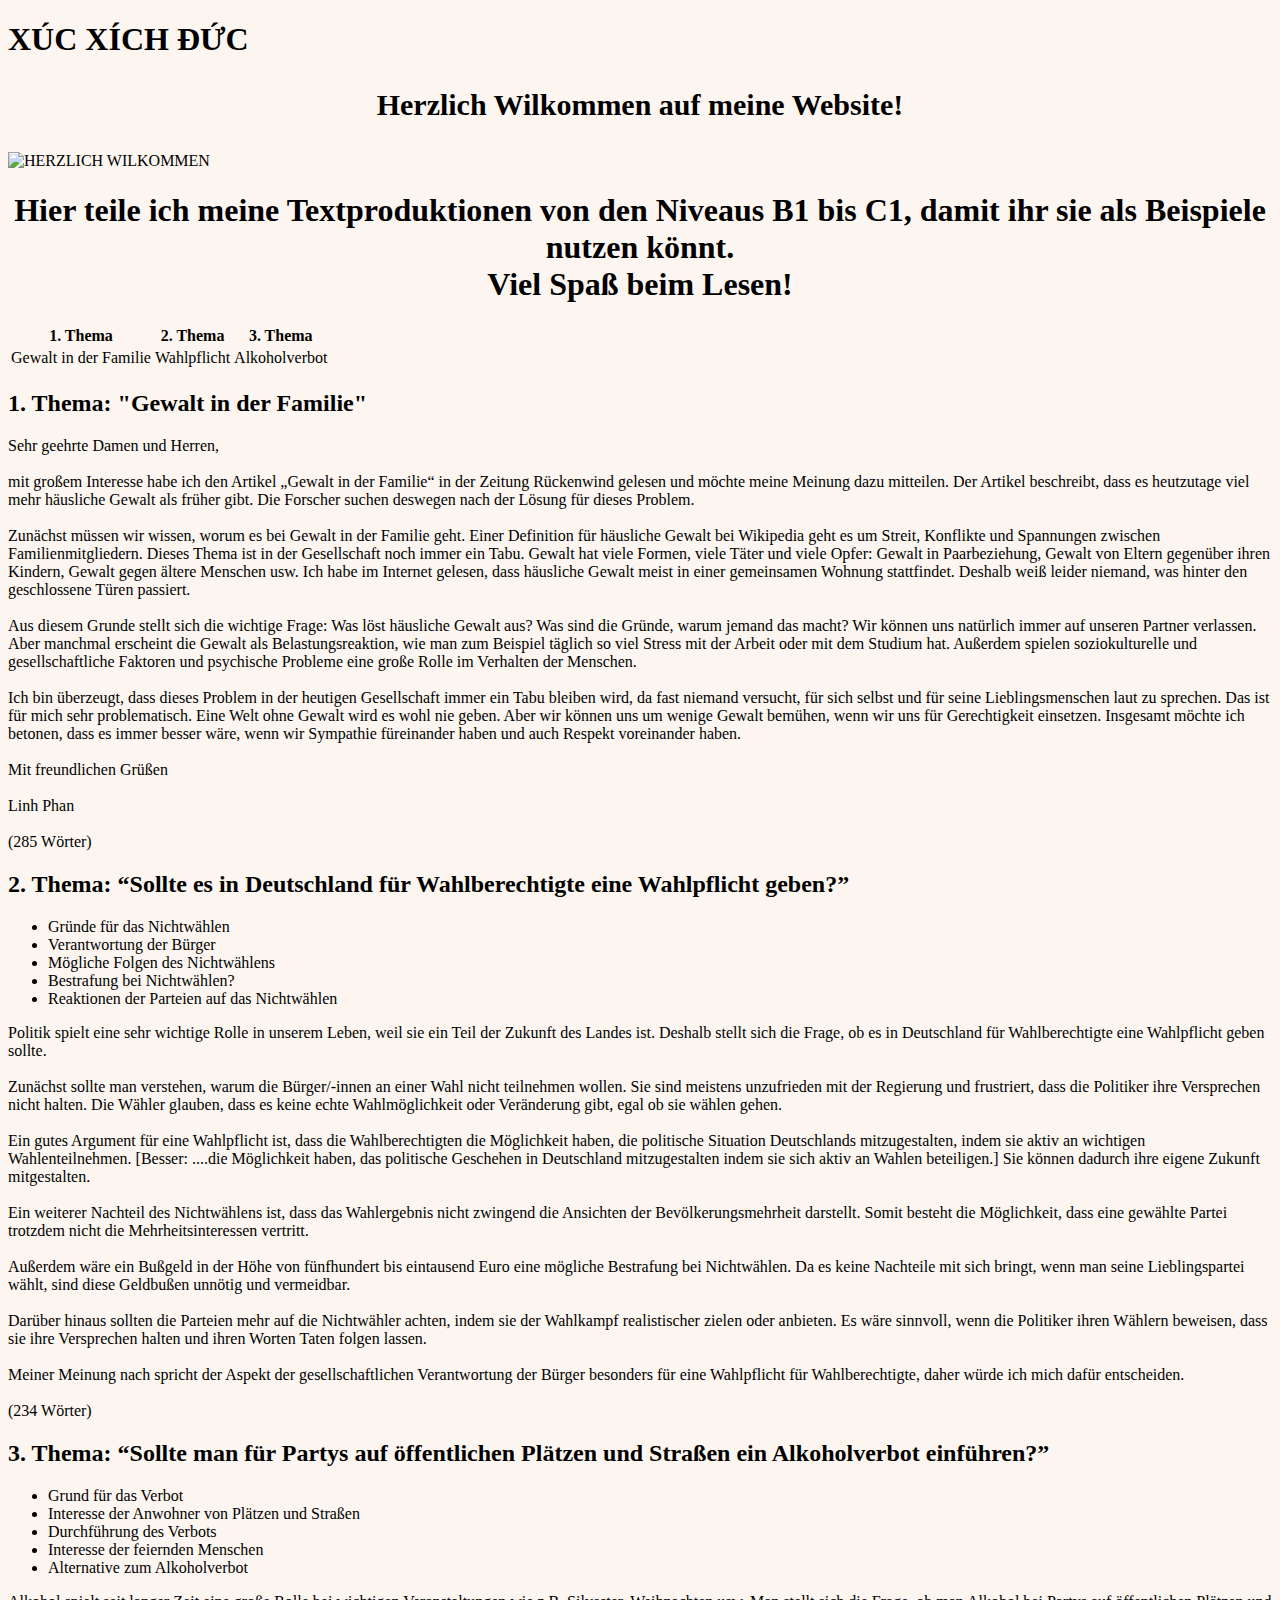
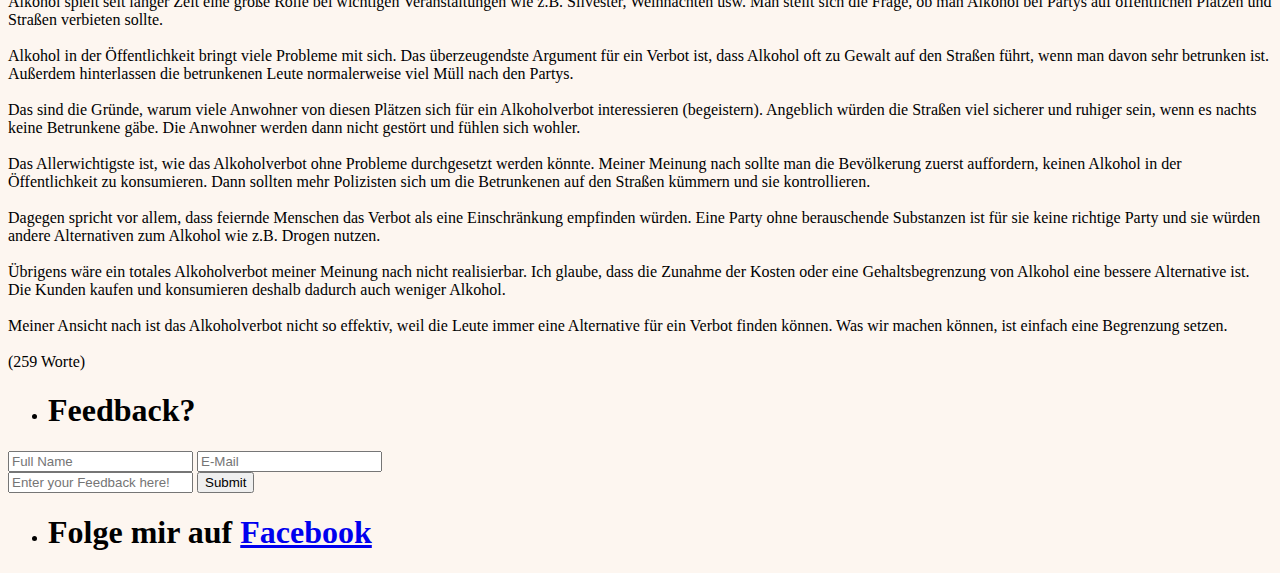
==== index.html @ 5cea5f06 "2nd commit" ====
<!DOCTYPE html>
<html lang="en">
<head>
    <title>XucXichDuc</title>
    <link rel="stylesheet" href="style.css">

    <style>
        body {
            background-color: #FDF6F0;
        }
    </style>
</head>
<body>
    <div id="xxd"><h1>XÚC XÍCH ĐỨC</h1></div>

    <h3 style="text-align: center; font-size: 30px;">Herzlich Wilkommen auf meine Website!</h3>

    <img src="herzlich wilkommen.png" alt="HERZLICH WILKOMMEN" width="1000" class="center">
    <br>
    <h1 style="text-align: center;">Hier teile ich meine Textproduktionen von den Niveaus B1 bis C1, damit ihr sie als Beispiele nutzen könnt. 
        <br>
        Viel Spaß beim Lesen!</h1>
    
        <table>
            <thead>
                <tr>
                    <th>1. Thema</th>
                    <th>2. Thema</th>
                    <th>3. Thema</th>
                </tr>
            </thead>
            <tbody>
                <tr>
                    <td>Gewalt in der Familie</td>
                    <td>Wahlpflicht</td>
                    <td>Alkoholverbot</td>
                </tr>

            </tbody>
        </table>

        <div id="thema">
            <h2>1. Thema: "Gewalt in der Familie"</h2>
            <p>Sehr geehrte Damen und Herren,<br><br> 

                mit großem Interesse habe ich den Artikel „Gewalt in der Familie“ in der Zeitung Rückenwind gelesen und möchte meine Meinung dazu mitteilen.
                Der Artikel beschreibt, dass es heutzutage viel mehr häusliche Gewalt als früher gibt. Die Forscher suchen deswegen nach der Lösung für dieses Problem. <br><br> 
                
                Zunächst müssen wir wissen, worum es bei Gewalt in der Familie geht. Einer Definition für häusliche Gewalt bei Wikipedia geht es um Streit, Konflikte und Spannungen zwischen Familienmitgliedern. Dieses Thema ist in der Gesellschaft noch immer ein Tabu. Gewalt hat viele Formen, viele Täter und viele Opfer: Gewalt in Paarbeziehung, Gewalt von Eltern gegenüber ihren Kindern, Gewalt gegen ältere Menschen usw. Ich habe im Internet gelesen, dass häusliche Gewalt meist in einer gemeinsamen Wohnung stattfindet. Deshalb weiß leider niemand, was hinter den geschlossene Türen passiert. <br><br> 
                
                Aus diesem Grunde stellt sich die wichtige Frage: Was löst häusliche Gewalt aus? Was sind die Gründe, warum jemand das macht? Wir können uns natürlich immer auf unseren Partner verlassen. Aber manchmal erscheint die Gewalt als Belastungsreaktion, wie man zum Beispiel täglich so viel Stress mit der Arbeit oder mit dem Studium hat. Außerdem spielen soziokulturelle und gesellschaftliche Faktoren und psychische Probleme eine große Rolle im Verhalten der Menschen. <br><br> 
                
                Ich bin überzeugt, dass dieses Problem in der heutigen Gesellschaft immer ein Tabu bleiben wird, da fast niemand versucht, für sich selbst und für seine Lieblingsmenschen laut zu sprechen. Das ist für mich sehr problematisch. Eine Welt ohne Gewalt wird es wohl nie geben. Aber wir können uns um wenige Gewalt bemühen, wenn wir uns für Gerechtigkeit einsetzen. Insgesamt möchte ich betonen, dass es immer besser wäre, wenn wir Sympathie füreinander haben und auch Respekt voreinander haben. <br><br> 
                
                Mit freundlichen Grüßen <br><br> 
                Linh Phan
                <br><br> 
                (285 Wörter)
            </p>
        </div>

        <div id="thema">
            <h2>2. Thema: “Sollte es in Deutschland für Wahlberechtigte eine Wahlpflicht geben?”</h2>
            <ul>
                <li>Gründe für das Nichtwählen</li>
                <li>Verantwortung der Bürger</li>
                <li>Mögliche Folgen des Nichtwählens</li>
                <li>Bestrafung bei Nichtwählen?</li>
                <li>Reaktionen der Parteien auf das Nichtwählen</li>
            </ul>
            <p>Politik spielt eine sehr wichtige Rolle in unserem Leben, weil sie ein Teil der Zukunft des Landes ist. Deshalb stellt sich die Frage, ob es in Deutschland für Wahlberechtigte eine Wahlpflicht geben sollte. <br><br>

                Zunächst sollte man verstehen, warum die Bürger/-innen an einer Wahl nicht teilnehmen wollen. Sie sind meistens unzufrieden mit der Regierung und frustriert, dass die Politiker ihre Versprechen nicht halten. Die Wähler glauben, dass es keine echte Wahlmöglichkeit oder Veränderung gibt, egal ob sie wählen gehen.<br><br>
                
                Ein gutes Argument für eine Wahlpflicht ist, dass die Wahlberechtigten die Möglichkeit haben, die politische Situation Deutschlands mitzugestalten, indem sie aktiv an wichtigen Wahlenteilnehmen. [Besser: ....die Möglichkeit haben, das politische Geschehen in Deutschland mitzugestalten indem sie sich aktiv an Wahlen beteiligen.] Sie können dadurch ihre eigene Zukunft mitgestalten.<br><br>
                
                Ein weiterer Nachteil des Nichtwählens ist, dass das Wahlergebnis nicht zwingend die Ansichten der Bevölkerungsmehrheit darstellt. Somit besteht die Möglichkeit, dass eine gewählte Partei trotzdem nicht die Mehrheitsinteressen vertritt.<br><br>
                
                Außerdem wäre ein Bußgeld in der Höhe von fünfhundert bis eintausend Euro eine mögliche Bestrafung bei Nichtwählen. Da es keine Nachteile mit sich bringt, wenn man seine Lieblingspartei wählt, sind diese Geldbußen unnötig und vermeidbar.<br><br>
                
                Darüber hinaus sollten die Parteien mehr auf die Nichtwähler achten, indem sie der Wahlkampf realistischer zielen oder anbieten. Es wäre sinnvoll, wenn die Politiker ihren Wählern beweisen, dass sie ihre Versprechen halten und ihren Worten Taten folgen lassen.<br><br>
                
                Meiner Meinung nach spricht der Aspekt der gesellschaftlichen Verantwortung der Bürger besonders für eine Wahlpflicht für Wahlberechtigte, daher würde ich mich dafür entscheiden.<br><br>
                
                (234 Wörter)
                
            </p>
        </div>

        <div id="thema">
            <h2>3. Thema: “Sollte man für Partys auf öffentlichen Plätzen und Straßen ein Alkoholverbot einführen?”</h2>
            <ul>
                <li>Grund für das Verbot</li>
                <li>Interesse der Anwohner von Plätzen und Straßen</li>
                <li>Durchführung des Verbots</li>
                <li>Interesse der feiernden Menschen</li>
                <li>Alternative zum Alkoholverbot</li>
            </ul>
            <p>Alkohol spielt seit langer Zeit eine große Rolle bei wichtigen Veranstaltungen wie z.B. Silvester, Weihnachten usw. Man stellt sich die Frage, ob man Alkohol bei Partys auf öffentlichen Plätzen und Straßen verbieten sollte.<br><br>

                Alkohol in der Öffentlichkeit bringt viele Probleme mit sich. Das überzeugendste Argument für ein Verbot ist, dass Alkohol oft zu Gewalt auf den Straßen führt, wenn man davon sehr betrunken ist. Außerdem hinterlassen die betrunkenen Leute normalerweise viel Müll nach den Partys.<br><br>
                
                Das sind die Gründe, warum viele Anwohner von diesen Plätzen sich für ein Alkoholverbot interessieren (begeistern). Angeblich würden die Straßen viel sicherer und ruhiger sein, wenn es nachts keine Betrunkene gäbe. Die Anwohner werden dann nicht gestört und fühlen sich wohler.<br><br>
                
                Das Allerwichtigste ist, wie das Alkoholverbot ohne Probleme durchgesetzt werden könnte. Meiner Meinung nach sollte man die Bevölkerung zuerst auffordern, keinen Alkohol in der Öffentlichkeit zu konsumieren. Dann sollten mehr Polizisten sich um die Betrunkenen auf den Straßen kümmern und sie kontrollieren.<br><br>
                
                Dagegen spricht vor allem, dass feiernde Menschen das Verbot als eine Einschränkung empfinden würden. Eine Party ohne berauschende Substanzen ist für sie keine richtige Party und sie würden andere Alternativen zum Alkohol wie z.B. Drogen nutzen.<br><br>
                
                Übrigens wäre ein totales Alkoholverbot meiner Meinung nach nicht realisierbar. Ich glaube, dass die Zunahme der Kosten oder eine Gehaltsbegrenzung von Alkohol eine bessere Alternative ist. Die Kunden kaufen und konsumieren deshalb dadurch auch weniger Alkohol.<br><br>
                
                Meiner Ansicht nach ist das Alkoholverbot nicht so effektiv, weil die Leute immer eine Alternative für ein Verbot finden können. Was wir machen können, ist einfach eine Begrenzung setzen. <br><br>
                
                (259 Worte)
                
            </p>
        </div>

    <ul><li><h1>Feedback?</h1></li></ul>
        
    <form>
        <input type="text" placeholder="Full Name" name="name">
        <input type="email" placeholder="E-Mail" name="email">
        <br>
        <input type="Feedback" placeholder="Enter your Feedback here!" name="feebback">
        <button>Submit</button>
    </form>
    
    <ul><li><h1>Folge mir auf <a href="https://facebook.com/junnie.vn">Facebook</a></h1></li></ul>
</body>
</html>
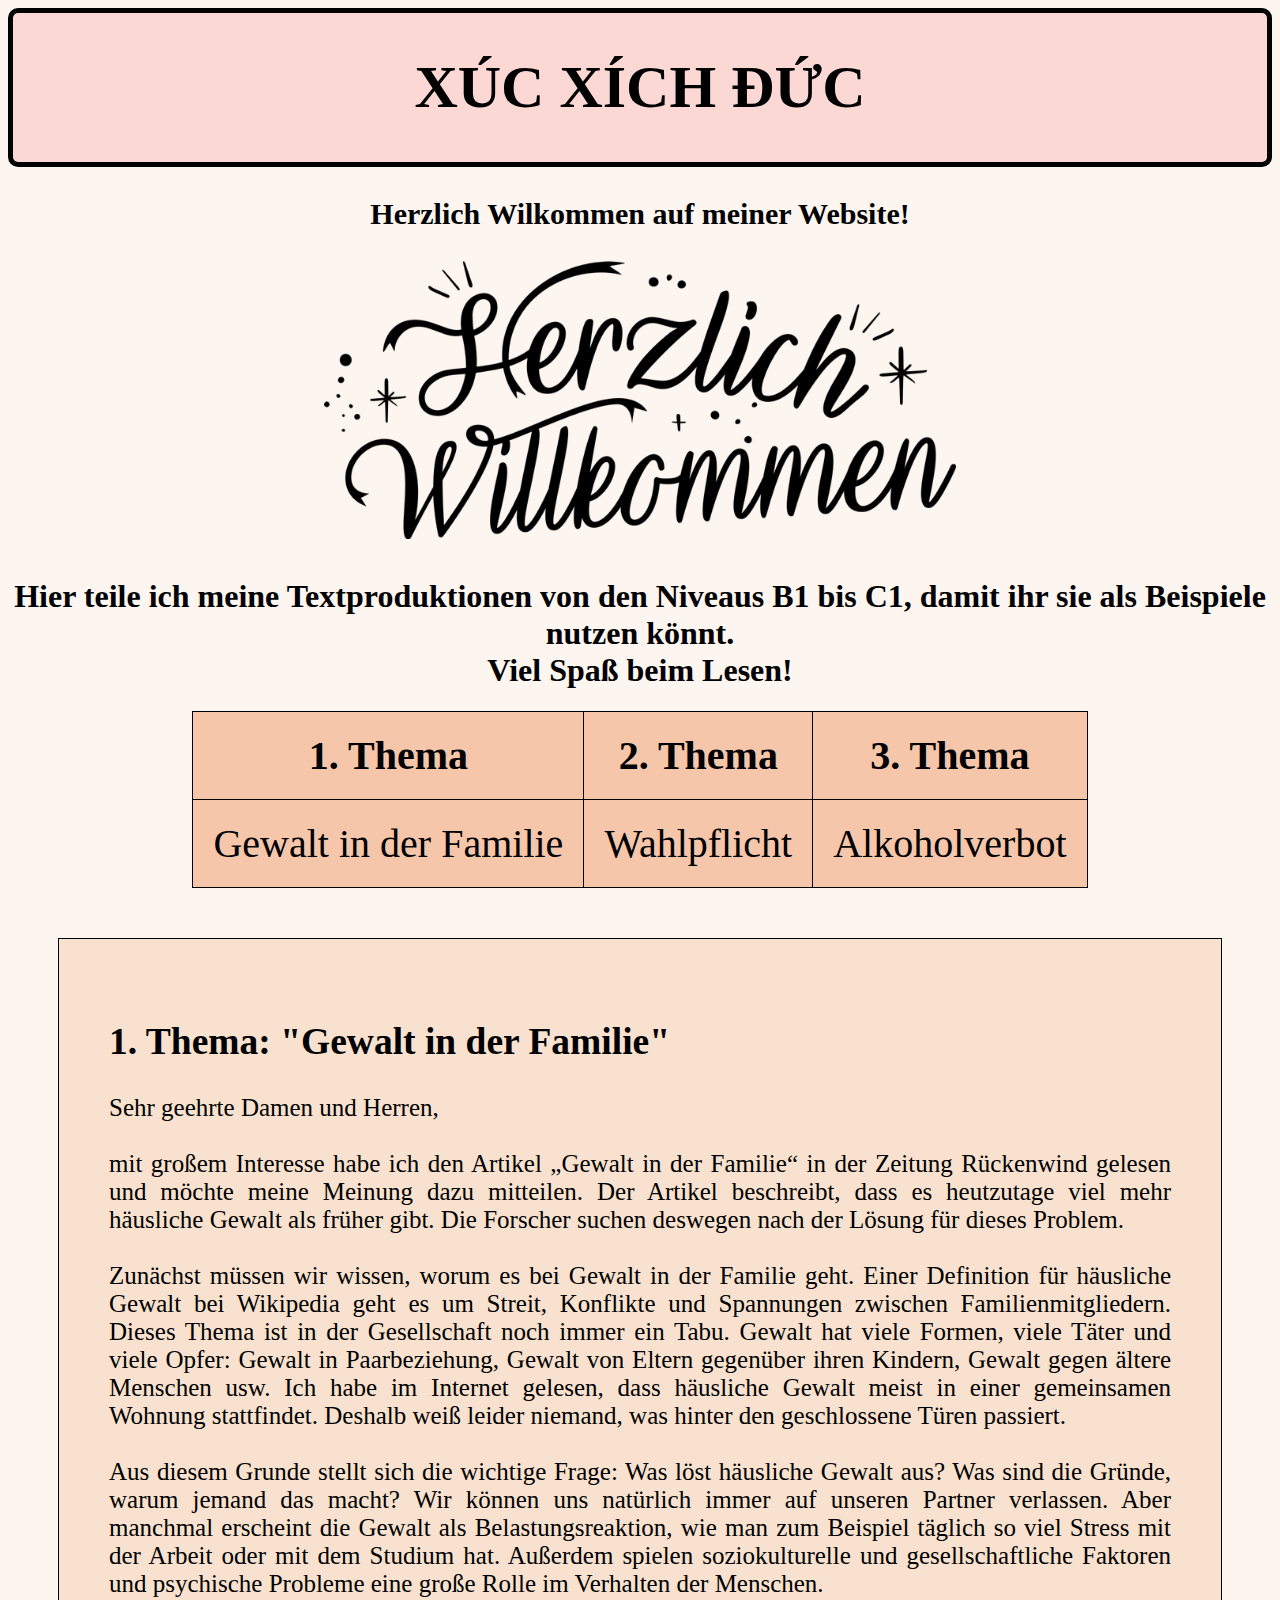
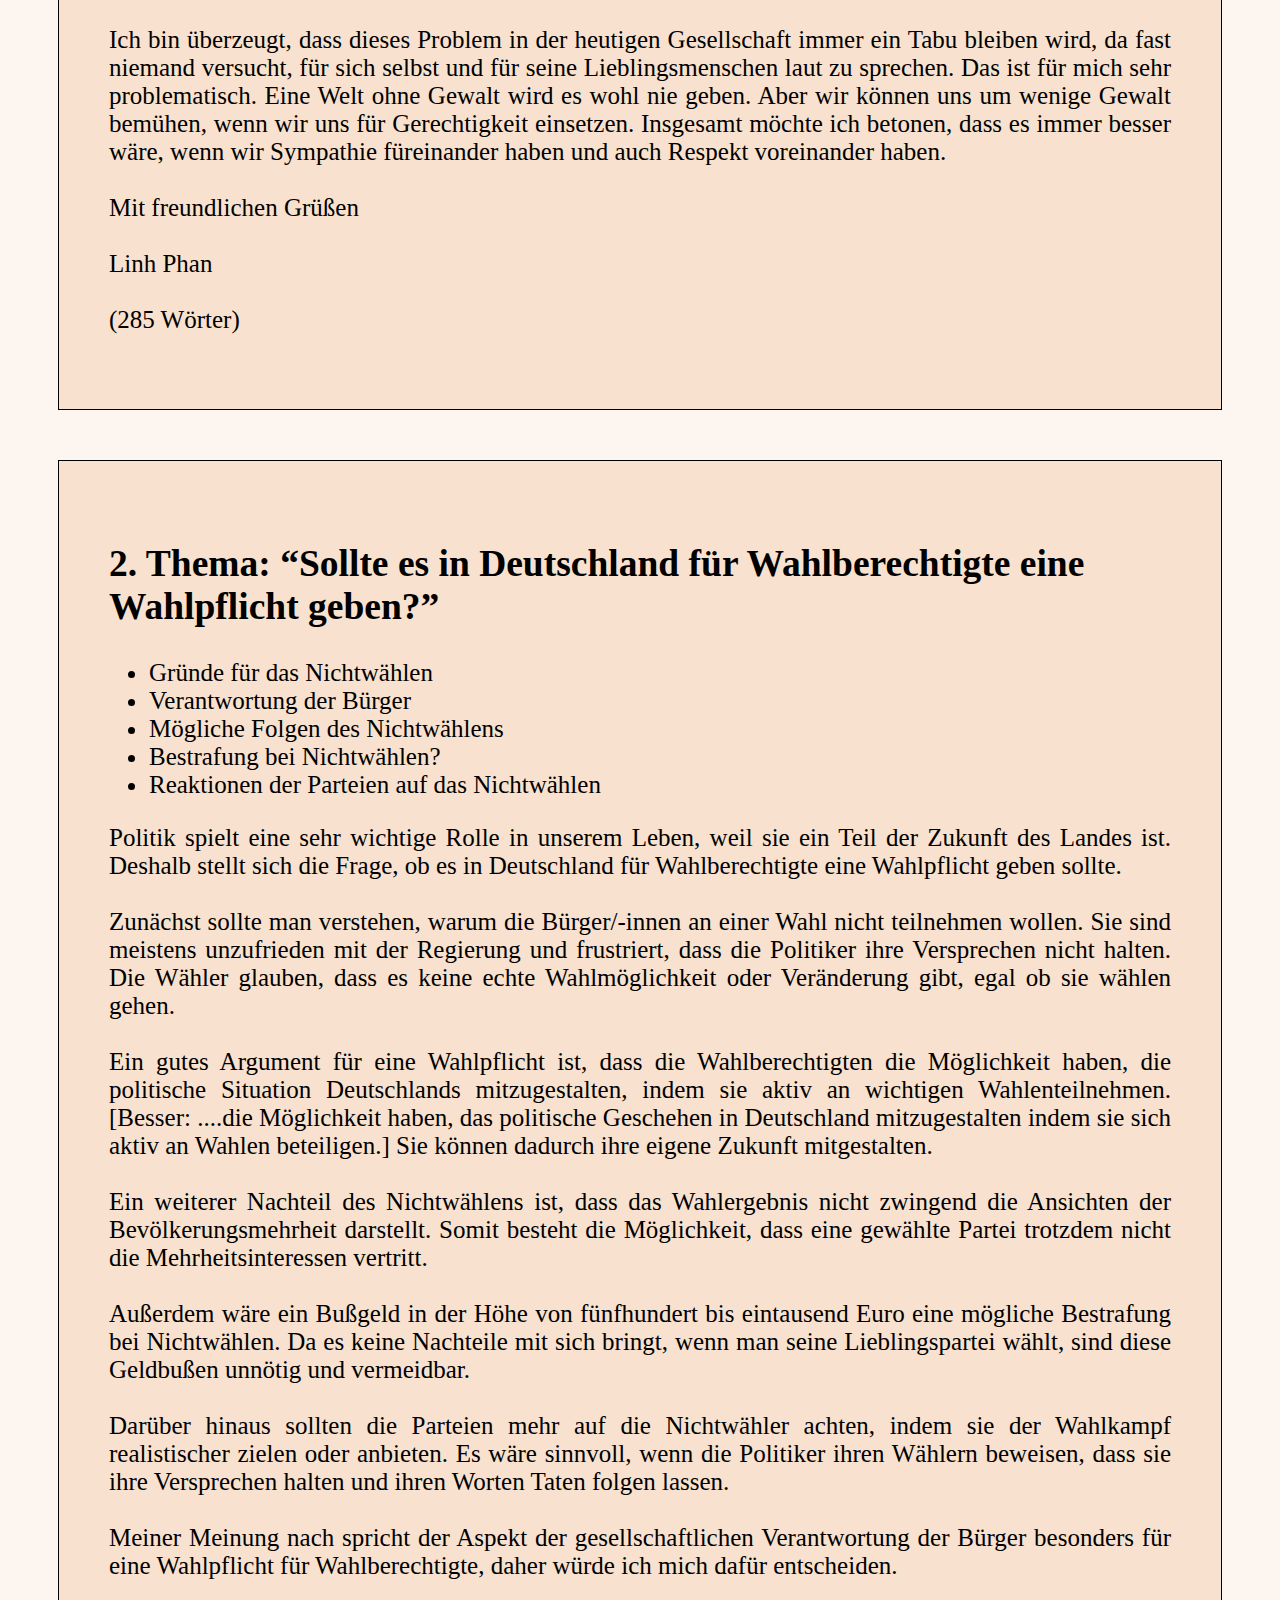
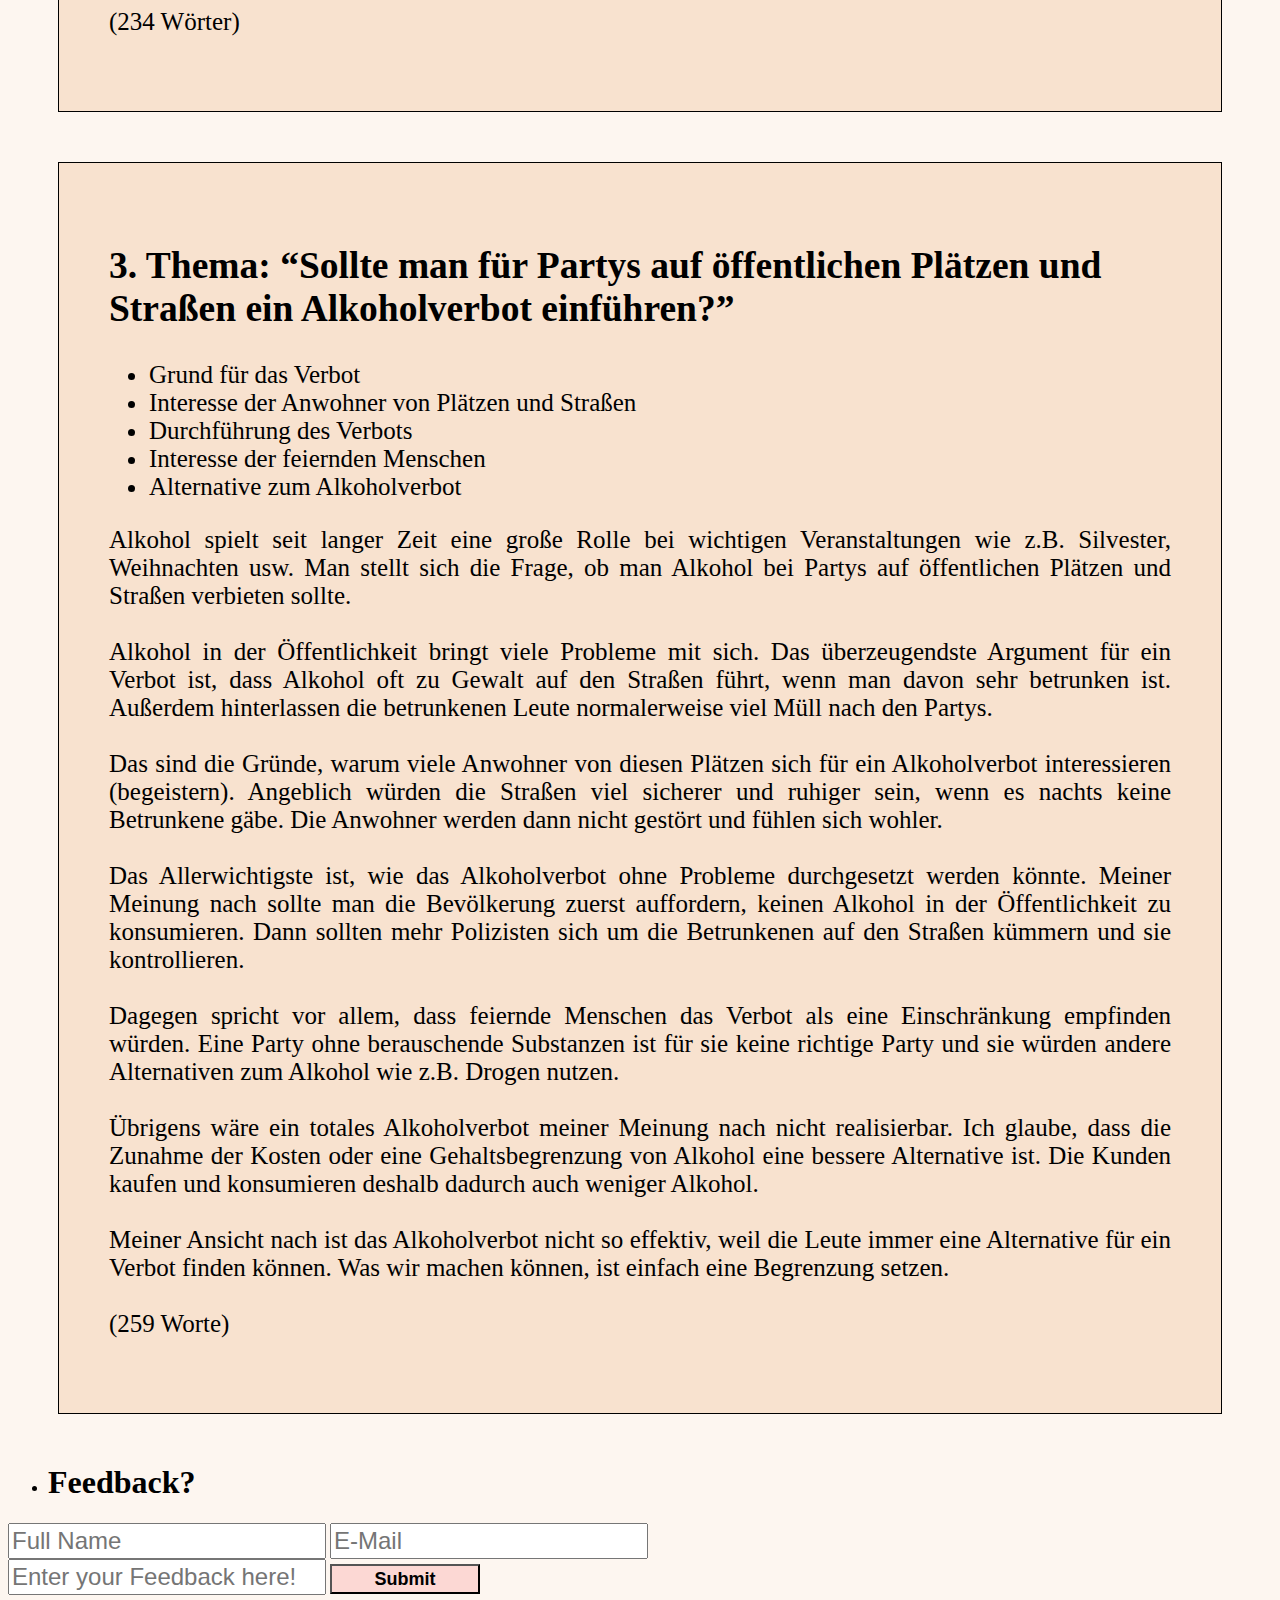
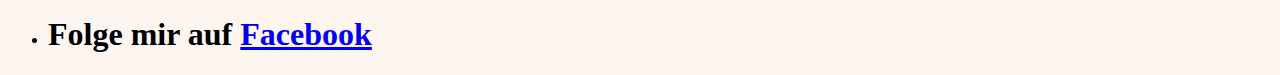
==== commit 3e21f051: "Update index.html" ====
--- a/index.html
+++ b/index.html
@@ -13,7 +13,7 @@
 <body>
     <div id="xxd"><h1>XÚC XÍCH ĐỨC</h1></div>
 
-    <h3 style="text-align: center; font-size: 30px;">Herzlich Wilkommen auf meine Website!</h3>
+    <h3 style="text-align: center; font-size: 30px;">Herzlich Wilkommen auf meiner Website!</h3>
 
     <img src="herzlich wilkommen.png" alt="HERZLICH WILKOMMEN" width="1000" class="center">
     <br>
@@ -127,4 +127,4 @@
     
     <ul><li><h1>Folge mir auf <a href="https://facebook.com/junnie.vn">Facebook</a></h1></li></ul>
 </body>
-</html>+</html>
--- a/style.css
+++ b/style.css
@@ -0,0 +1,72 @@
+div[id="xxd"] {
+    border: 5px solid black;
+    border-radius: 10px;
+    background-color: #FCD8D4;
+    text-align: center;
+    text-shadow: salmon;
+    font-size: 30px;
+    font-family: 'Times New Roman', Times, serif;
+
+}
+
+div[id="thema"] {
+    border: 1px solid black;
+    background-color: #F8E2CF;
+    font-size: 25px;
+    font-family: 'Times New Roman', Times, serif;
+    margin: 50px;
+    width: fit-content;
+    padding: 50px;       
+}
+
+table, td, th {
+    border: 1px solid black;
+    border-style: groove;
+    border-collapse: collapse;
+    padding: 20px;
+    font-size: 40px;
+    margin-left: auto;
+    margin-right: auto;
+    background-color: #F5C6AA;
+}
+
+p {
+    text-align: justify;
+}
+
+.center {
+    display: block;
+    margin-left: auto;
+    margin-right: auto;
+    width: 50%;
+}
+
+button {
+    width: 150px;
+    height: 30px;
+    font-size: 18px;
+    background-color: #FCD8D4;
+    font-weight: bolder;
+}
+
+button:hover {
+    background-color: #F5C6AA;
+}
+
+input {
+    height:30px;
+    font-size:18pt;
+}
+
+@media (min-width: 600px) {
+    body {
+        background-color: rgb(255, 253, 253);
+    }
+}
+
+@media (max-width: 599px) {
+    body {
+        background-color: rgb(196, 196, 253);
+    }
+}
+
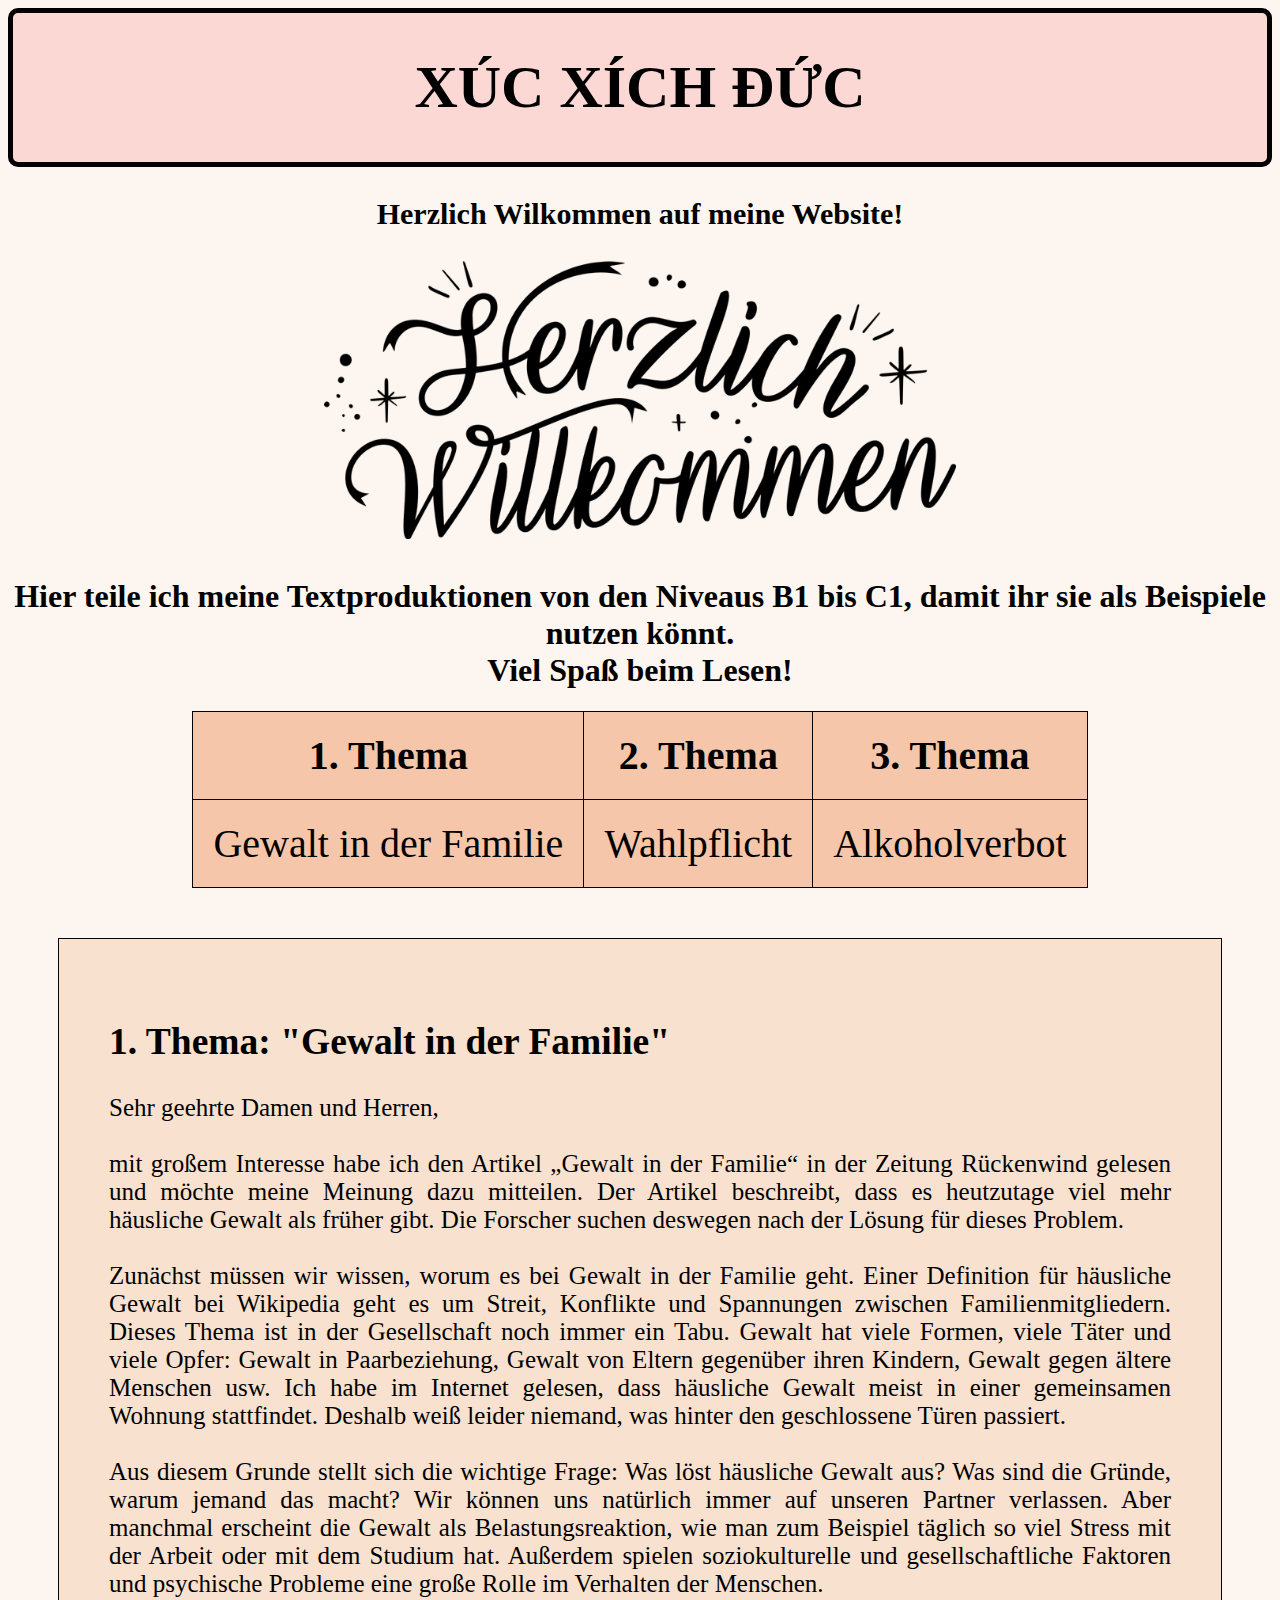
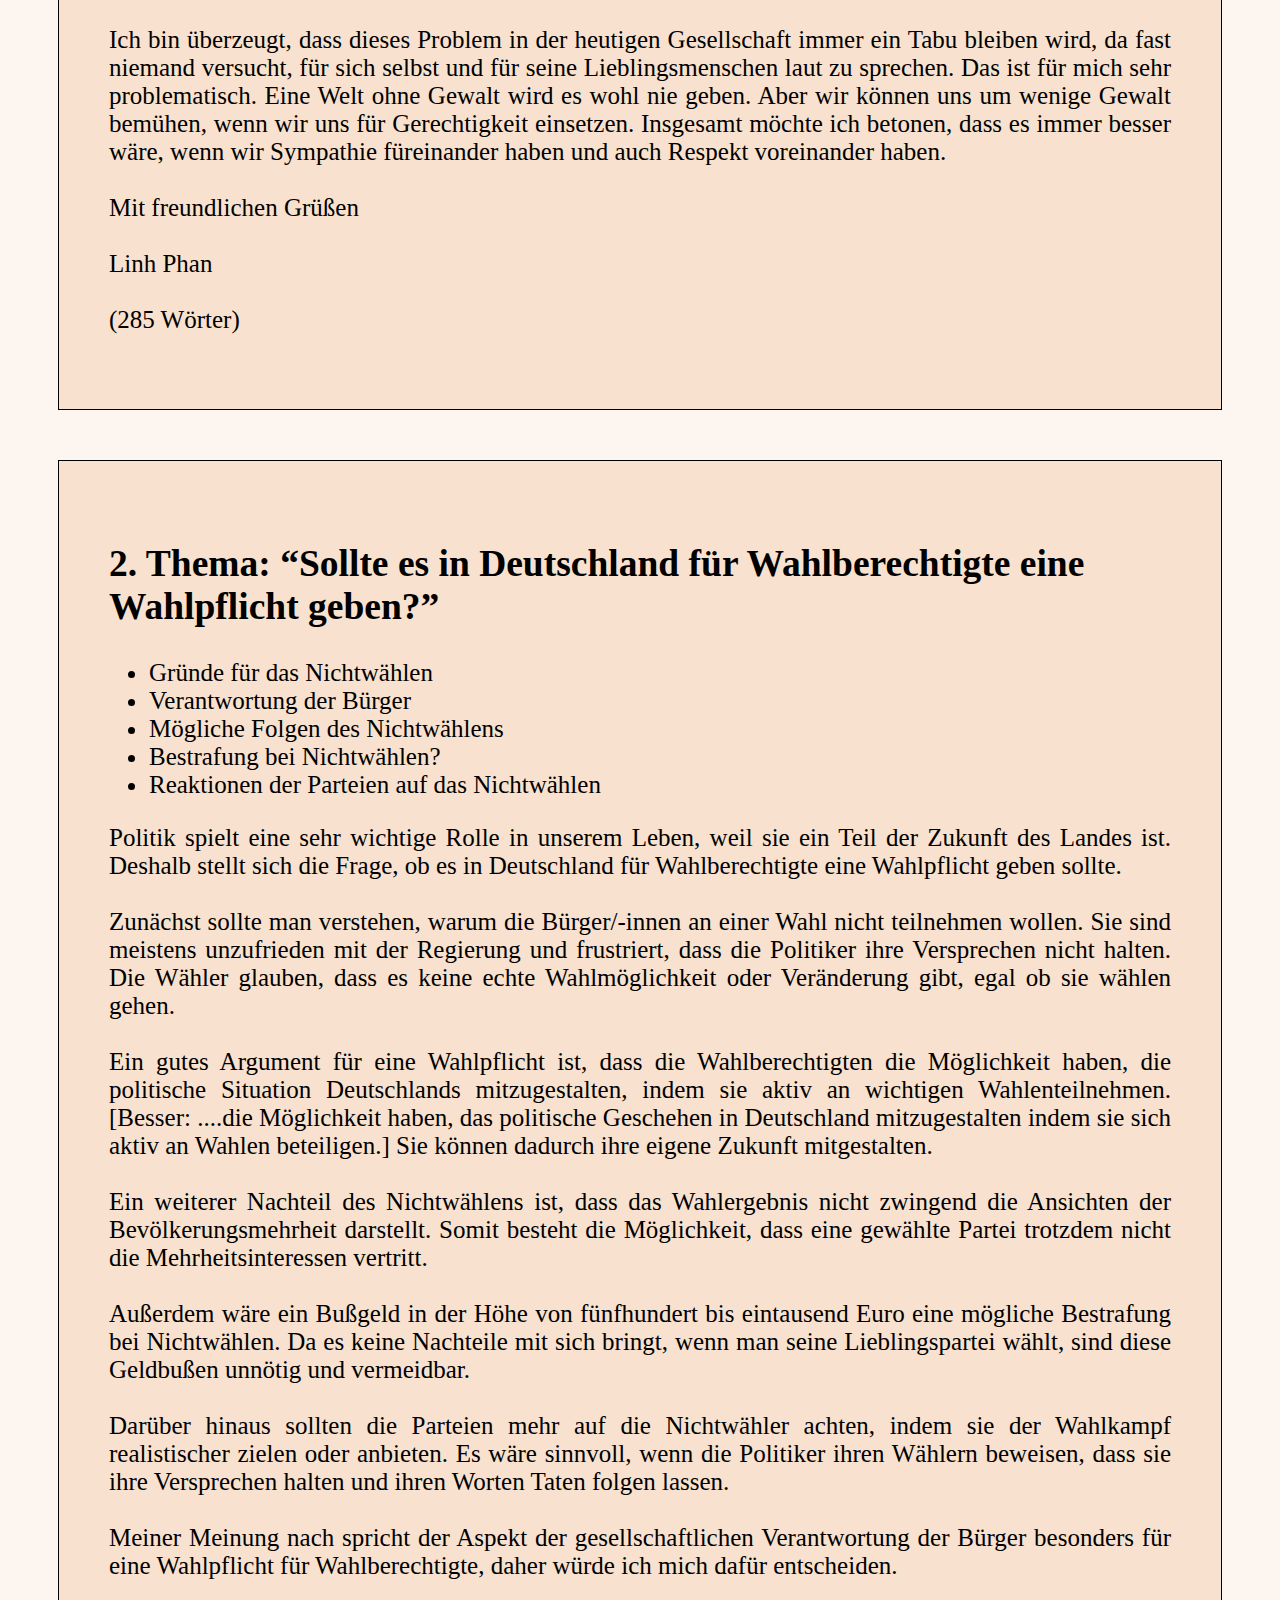
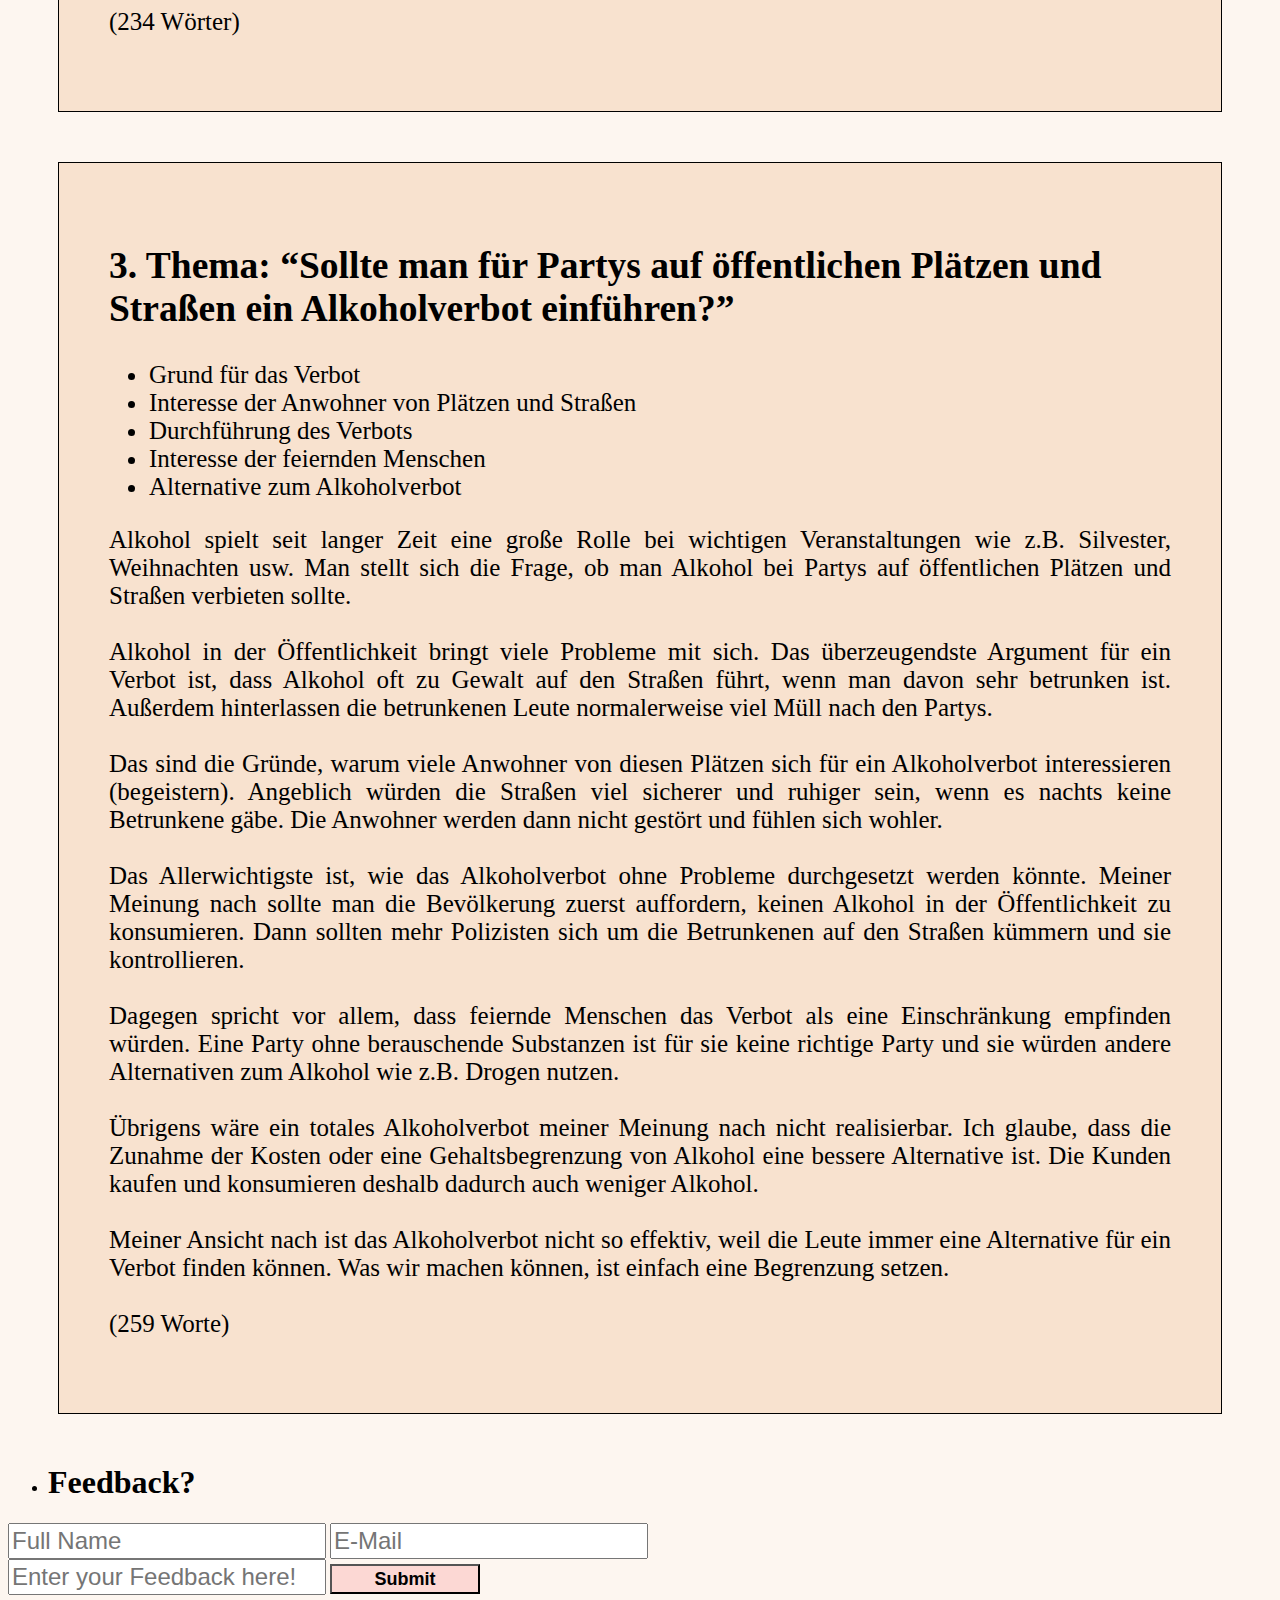
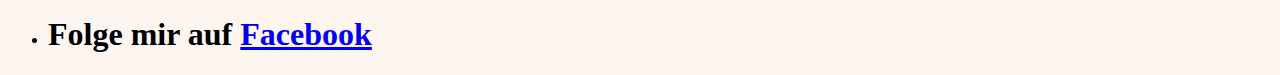
==== commit 1b88fadf: "Add files via upload" ====
--- a/index.html
+++ b/index.html
@@ -1,130 +1,130 @@
-<!DOCTYPE html>
-<html lang="en">
-<head>
-    <title>XucXichDuc</title>
-    <link rel="stylesheet" href="style.css">
-
-    <style>
-        body {
-            background-color: #FDF6F0;
-        }
-    </style>
-</head>
-<body>
-    <div id="xxd"><h1>XÚC XÍCH ĐỨC</h1></div>
-
-    <h3 style="text-align: center; font-size: 30px;">Herzlich Wilkommen auf meiner Website!</h3>
-
-    <img src="herzlich wilkommen.png" alt="HERZLICH WILKOMMEN" width="1000" class="center">
-    <br>
-    <h1 style="text-align: center;">Hier teile ich meine Textproduktionen von den Niveaus B1 bis C1, damit ihr sie als Beispiele nutzen könnt. 
-        <br>
-        Viel Spaß beim Lesen!</h1>
-    
-        <table>
-            <thead>
-                <tr>
-                    <th>1. Thema</th>
-                    <th>2. Thema</th>
-                    <th>3. Thema</th>
-                </tr>
-            </thead>
-            <tbody>
-                <tr>
-                    <td>Gewalt in der Familie</td>
-                    <td>Wahlpflicht</td>
-                    <td>Alkoholverbot</td>
-                </tr>
-
-            </tbody>
-        </table>
-
-        <div id="thema">
-            <h2>1. Thema: "Gewalt in der Familie"</h2>
-            <p>Sehr geehrte Damen und Herren,<br><br> 
-
-                mit großem Interesse habe ich den Artikel „Gewalt in der Familie“ in der Zeitung Rückenwind gelesen und möchte meine Meinung dazu mitteilen.
-                Der Artikel beschreibt, dass es heutzutage viel mehr häusliche Gewalt als früher gibt. Die Forscher suchen deswegen nach der Lösung für dieses Problem. <br><br> 
-                
-                Zunächst müssen wir wissen, worum es bei Gewalt in der Familie geht. Einer Definition für häusliche Gewalt bei Wikipedia geht es um Streit, Konflikte und Spannungen zwischen Familienmitgliedern. Dieses Thema ist in der Gesellschaft noch immer ein Tabu. Gewalt hat viele Formen, viele Täter und viele Opfer: Gewalt in Paarbeziehung, Gewalt von Eltern gegenüber ihren Kindern, Gewalt gegen ältere Menschen usw. Ich habe im Internet gelesen, dass häusliche Gewalt meist in einer gemeinsamen Wohnung stattfindet. Deshalb weiß leider niemand, was hinter den geschlossene Türen passiert. <br><br> 
-                
-                Aus diesem Grunde stellt sich die wichtige Frage: Was löst häusliche Gewalt aus? Was sind die Gründe, warum jemand das macht? Wir können uns natürlich immer auf unseren Partner verlassen. Aber manchmal erscheint die Gewalt als Belastungsreaktion, wie man zum Beispiel täglich so viel Stress mit der Arbeit oder mit dem Studium hat. Außerdem spielen soziokulturelle und gesellschaftliche Faktoren und psychische Probleme eine große Rolle im Verhalten der Menschen. <br><br> 
-                
-                Ich bin überzeugt, dass dieses Problem in der heutigen Gesellschaft immer ein Tabu bleiben wird, da fast niemand versucht, für sich selbst und für seine Lieblingsmenschen laut zu sprechen. Das ist für mich sehr problematisch. Eine Welt ohne Gewalt wird es wohl nie geben. Aber wir können uns um wenige Gewalt bemühen, wenn wir uns für Gerechtigkeit einsetzen. Insgesamt möchte ich betonen, dass es immer besser wäre, wenn wir Sympathie füreinander haben und auch Respekt voreinander haben. <br><br> 
-                
-                Mit freundlichen Grüßen <br><br> 
-                Linh Phan
-                <br><br> 
-                (285 Wörter)
-            </p>
-        </div>
-
-        <div id="thema">
-            <h2>2. Thema: “Sollte es in Deutschland für Wahlberechtigte eine Wahlpflicht geben?”</h2>
-            <ul>
-                <li>Gründe für das Nichtwählen</li>
-                <li>Verantwortung der Bürger</li>
-                <li>Mögliche Folgen des Nichtwählens</li>
-                <li>Bestrafung bei Nichtwählen?</li>
-                <li>Reaktionen der Parteien auf das Nichtwählen</li>
-            </ul>
-            <p>Politik spielt eine sehr wichtige Rolle in unserem Leben, weil sie ein Teil der Zukunft des Landes ist. Deshalb stellt sich die Frage, ob es in Deutschland für Wahlberechtigte eine Wahlpflicht geben sollte. <br><br>
-
-                Zunächst sollte man verstehen, warum die Bürger/-innen an einer Wahl nicht teilnehmen wollen. Sie sind meistens unzufrieden mit der Regierung und frustriert, dass die Politiker ihre Versprechen nicht halten. Die Wähler glauben, dass es keine echte Wahlmöglichkeit oder Veränderung gibt, egal ob sie wählen gehen.<br><br>
-                
-                Ein gutes Argument für eine Wahlpflicht ist, dass die Wahlberechtigten die Möglichkeit haben, die politische Situation Deutschlands mitzugestalten, indem sie aktiv an wichtigen Wahlenteilnehmen. [Besser: ....die Möglichkeit haben, das politische Geschehen in Deutschland mitzugestalten indem sie sich aktiv an Wahlen beteiligen.] Sie können dadurch ihre eigene Zukunft mitgestalten.<br><br>
-                
-                Ein weiterer Nachteil des Nichtwählens ist, dass das Wahlergebnis nicht zwingend die Ansichten der Bevölkerungsmehrheit darstellt. Somit besteht die Möglichkeit, dass eine gewählte Partei trotzdem nicht die Mehrheitsinteressen vertritt.<br><br>
-                
-                Außerdem wäre ein Bußgeld in der Höhe von fünfhundert bis eintausend Euro eine mögliche Bestrafung bei Nichtwählen. Da es keine Nachteile mit sich bringt, wenn man seine Lieblingspartei wählt, sind diese Geldbußen unnötig und vermeidbar.<br><br>
-                
-                Darüber hinaus sollten die Parteien mehr auf die Nichtwähler achten, indem sie der Wahlkampf realistischer zielen oder anbieten. Es wäre sinnvoll, wenn die Politiker ihren Wählern beweisen, dass sie ihre Versprechen halten und ihren Worten Taten folgen lassen.<br><br>
-                
-                Meiner Meinung nach spricht der Aspekt der gesellschaftlichen Verantwortung der Bürger besonders für eine Wahlpflicht für Wahlberechtigte, daher würde ich mich dafür entscheiden.<br><br>
-                
-                (234 Wörter)
-                
-            </p>
-        </div>
-
-        <div id="thema">
-            <h2>3. Thema: “Sollte man für Partys auf öffentlichen Plätzen und Straßen ein Alkoholverbot einführen?”</h2>
-            <ul>
-                <li>Grund für das Verbot</li>
-                <li>Interesse der Anwohner von Plätzen und Straßen</li>
-                <li>Durchführung des Verbots</li>
-                <li>Interesse der feiernden Menschen</li>
-                <li>Alternative zum Alkoholverbot</li>
-            </ul>
-            <p>Alkohol spielt seit langer Zeit eine große Rolle bei wichtigen Veranstaltungen wie z.B. Silvester, Weihnachten usw. Man stellt sich die Frage, ob man Alkohol bei Partys auf öffentlichen Plätzen und Straßen verbieten sollte.<br><br>
-
-                Alkohol in der Öffentlichkeit bringt viele Probleme mit sich. Das überzeugendste Argument für ein Verbot ist, dass Alkohol oft zu Gewalt auf den Straßen führt, wenn man davon sehr betrunken ist. Außerdem hinterlassen die betrunkenen Leute normalerweise viel Müll nach den Partys.<br><br>
-                
-                Das sind die Gründe, warum viele Anwohner von diesen Plätzen sich für ein Alkoholverbot interessieren (begeistern). Angeblich würden die Straßen viel sicherer und ruhiger sein, wenn es nachts keine Betrunkene gäbe. Die Anwohner werden dann nicht gestört und fühlen sich wohler.<br><br>
-                
-                Das Allerwichtigste ist, wie das Alkoholverbot ohne Probleme durchgesetzt werden könnte. Meiner Meinung nach sollte man die Bevölkerung zuerst auffordern, keinen Alkohol in der Öffentlichkeit zu konsumieren. Dann sollten mehr Polizisten sich um die Betrunkenen auf den Straßen kümmern und sie kontrollieren.<br><br>
-                
-                Dagegen spricht vor allem, dass feiernde Menschen das Verbot als eine Einschränkung empfinden würden. Eine Party ohne berauschende Substanzen ist für sie keine richtige Party und sie würden andere Alternativen zum Alkohol wie z.B. Drogen nutzen.<br><br>
-                
-                Übrigens wäre ein totales Alkoholverbot meiner Meinung nach nicht realisierbar. Ich glaube, dass die Zunahme der Kosten oder eine Gehaltsbegrenzung von Alkohol eine bessere Alternative ist. Die Kunden kaufen und konsumieren deshalb dadurch auch weniger Alkohol.<br><br>
-                
-                Meiner Ansicht nach ist das Alkoholverbot nicht so effektiv, weil die Leute immer eine Alternative für ein Verbot finden können. Was wir machen können, ist einfach eine Begrenzung setzen. <br><br>
-                
-                (259 Worte)
-                
-            </p>
-        </div>
-
-    <ul><li><h1>Feedback?</h1></li></ul>
-        
-    <form>
-        <input type="text" placeholder="Full Name" name="name">
-        <input type="email" placeholder="E-Mail" name="email">
-        <br>
-        <input type="Feedback" placeholder="Enter your Feedback here!" name="feebback">
-        <button>Submit</button>
-    </form>
-    
-    <ul><li><h1>Folge mir auf <a href="https://facebook.com/junnie.vn">Facebook</a></h1></li></ul>
-</body>
-</html>
+<!DOCTYPE html>
+<html lang="en">
+<head>
+    <title><img src="logo.png" alt="Logo Xuc Xich"></title>
+    <link rel="stylesheet" href="style.css">
+
+    <style>
+        body {
+            background-color: #FDF6F0;
+        }
+    </style>
+</head>
+<body>
+    <div id="xxd"><h1>XÚC XÍCH ĐỨC</h1></div>
+
+    <h3 style="text-align: center; font-size: 30px;">Herzlich Wilkommen auf meine Website!</h3>
+
+    <img src="herzlich wilkommen.png" alt="HERZLICH WILKOMMEN" width="1000" class="center">
+    <br>
+    <h1 style="text-align: center;">Hier teile ich meine Textproduktionen von den Niveaus B1 bis C1, damit ihr sie als Beispiele nutzen könnt. 
+        <br>
+        Viel Spaß beim Lesen!</h1>
+    
+        <table>
+            <thead>
+                <tr>
+                    <th>1. Thema</th>
+                    <th>2. Thema</th>
+                    <th>3. Thema</th>
+                </tr>
+            </thead>
+            <tbody>
+                <tr>
+                    <td>Gewalt in der Familie</td>
+                    <td>Wahlpflicht</td>
+                    <td>Alkoholverbot</td>
+                </tr>
+
+            </tbody>
+        </table>
+
+        <div id="thema">
+            <h2>1. Thema: "Gewalt in der Familie"</h2>
+            <p>Sehr geehrte Damen und Herren,<br><br> 
+
+                mit großem Interesse habe ich den Artikel „Gewalt in der Familie“ in der Zeitung Rückenwind gelesen und möchte meine Meinung dazu mitteilen.
+                Der Artikel beschreibt, dass es heutzutage viel mehr häusliche Gewalt als früher gibt. Die Forscher suchen deswegen nach der Lösung für dieses Problem. <br><br> 
+                
+                Zunächst müssen wir wissen, worum es bei Gewalt in der Familie geht. Einer Definition für häusliche Gewalt bei Wikipedia geht es um Streit, Konflikte und Spannungen zwischen Familienmitgliedern. Dieses Thema ist in der Gesellschaft noch immer ein Tabu. Gewalt hat viele Formen, viele Täter und viele Opfer: Gewalt in Paarbeziehung, Gewalt von Eltern gegenüber ihren Kindern, Gewalt gegen ältere Menschen usw. Ich habe im Internet gelesen, dass häusliche Gewalt meist in einer gemeinsamen Wohnung stattfindet. Deshalb weiß leider niemand, was hinter den geschlossene Türen passiert. <br><br> 
+                
+                Aus diesem Grunde stellt sich die wichtige Frage: Was löst häusliche Gewalt aus? Was sind die Gründe, warum jemand das macht? Wir können uns natürlich immer auf unseren Partner verlassen. Aber manchmal erscheint die Gewalt als Belastungsreaktion, wie man zum Beispiel täglich so viel Stress mit der Arbeit oder mit dem Studium hat. Außerdem spielen soziokulturelle und gesellschaftliche Faktoren und psychische Probleme eine große Rolle im Verhalten der Menschen. <br><br> 
+                
+                Ich bin überzeugt, dass dieses Problem in der heutigen Gesellschaft immer ein Tabu bleiben wird, da fast niemand versucht, für sich selbst und für seine Lieblingsmenschen laut zu sprechen. Das ist für mich sehr problematisch. Eine Welt ohne Gewalt wird es wohl nie geben. Aber wir können uns um wenige Gewalt bemühen, wenn wir uns für Gerechtigkeit einsetzen. Insgesamt möchte ich betonen, dass es immer besser wäre, wenn wir Sympathie füreinander haben und auch Respekt voreinander haben. <br><br> 
+                
+                Mit freundlichen Grüßen <br><br> 
+                Linh Phan
+                <br><br> 
+                (285 Wörter)
+            </p>
+        </div>
+
+        <div id="thema">
+            <h2>2. Thema: “Sollte es in Deutschland für Wahlberechtigte eine Wahlpflicht geben?”</h2>
+            <ul>
+                <li>Gründe für das Nichtwählen</li>
+                <li>Verantwortung der Bürger</li>
+                <li>Mögliche Folgen des Nichtwählens</li>
+                <li>Bestrafung bei Nichtwählen?</li>
+                <li>Reaktionen der Parteien auf das Nichtwählen</li>
+            </ul>
+            <p>Politik spielt eine sehr wichtige Rolle in unserem Leben, weil sie ein Teil der Zukunft des Landes ist. Deshalb stellt sich die Frage, ob es in Deutschland für Wahlberechtigte eine Wahlpflicht geben sollte. <br><br>
+
+                Zunächst sollte man verstehen, warum die Bürger/-innen an einer Wahl nicht teilnehmen wollen. Sie sind meistens unzufrieden mit der Regierung und frustriert, dass die Politiker ihre Versprechen nicht halten. Die Wähler glauben, dass es keine echte Wahlmöglichkeit oder Veränderung gibt, egal ob sie wählen gehen.<br><br>
+                
+                Ein gutes Argument für eine Wahlpflicht ist, dass die Wahlberechtigten die Möglichkeit haben, die politische Situation Deutschlands mitzugestalten, indem sie aktiv an wichtigen Wahlenteilnehmen. [Besser: ....die Möglichkeit haben, das politische Geschehen in Deutschland mitzugestalten indem sie sich aktiv an Wahlen beteiligen.] Sie können dadurch ihre eigene Zukunft mitgestalten.<br><br>
+                
+                Ein weiterer Nachteil des Nichtwählens ist, dass das Wahlergebnis nicht zwingend die Ansichten der Bevölkerungsmehrheit darstellt. Somit besteht die Möglichkeit, dass eine gewählte Partei trotzdem nicht die Mehrheitsinteressen vertritt.<br><br>
+                
+                Außerdem wäre ein Bußgeld in der Höhe von fünfhundert bis eintausend Euro eine mögliche Bestrafung bei Nichtwählen. Da es keine Nachteile mit sich bringt, wenn man seine Lieblingspartei wählt, sind diese Geldbußen unnötig und vermeidbar.<br><br>
+                
+                Darüber hinaus sollten die Parteien mehr auf die Nichtwähler achten, indem sie der Wahlkampf realistischer zielen oder anbieten. Es wäre sinnvoll, wenn die Politiker ihren Wählern beweisen, dass sie ihre Versprechen halten und ihren Worten Taten folgen lassen.<br><br>
+                
+                Meiner Meinung nach spricht der Aspekt der gesellschaftlichen Verantwortung der Bürger besonders für eine Wahlpflicht für Wahlberechtigte, daher würde ich mich dafür entscheiden.<br><br>
+                
+                (234 Wörter)
+                
+            </p>
+        </div>
+
+        <div id="thema">
+            <h2>3. Thema: “Sollte man für Partys auf öffentlichen Plätzen und Straßen ein Alkoholverbot einführen?”</h2>
+            <ul>
+                <li>Grund für das Verbot</li>
+                <li>Interesse der Anwohner von Plätzen und Straßen</li>
+                <li>Durchführung des Verbots</li>
+                <li>Interesse der feiernden Menschen</li>
+                <li>Alternative zum Alkoholverbot</li>
+            </ul>
+            <p>Alkohol spielt seit langer Zeit eine große Rolle bei wichtigen Veranstaltungen wie z.B. Silvester, Weihnachten usw. Man stellt sich die Frage, ob man Alkohol bei Partys auf öffentlichen Plätzen und Straßen verbieten sollte.<br><br>
+
+                Alkohol in der Öffentlichkeit bringt viele Probleme mit sich. Das überzeugendste Argument für ein Verbot ist, dass Alkohol oft zu Gewalt auf den Straßen führt, wenn man davon sehr betrunken ist. Außerdem hinterlassen die betrunkenen Leute normalerweise viel Müll nach den Partys.<br><br>
+                
+                Das sind die Gründe, warum viele Anwohner von diesen Plätzen sich für ein Alkoholverbot interessieren (begeistern). Angeblich würden die Straßen viel sicherer und ruhiger sein, wenn es nachts keine Betrunkene gäbe. Die Anwohner werden dann nicht gestört und fühlen sich wohler.<br><br>
+                
+                Das Allerwichtigste ist, wie das Alkoholverbot ohne Probleme durchgesetzt werden könnte. Meiner Meinung nach sollte man die Bevölkerung zuerst auffordern, keinen Alkohol in der Öffentlichkeit zu konsumieren. Dann sollten mehr Polizisten sich um die Betrunkenen auf den Straßen kümmern und sie kontrollieren.<br><br>
+                
+                Dagegen spricht vor allem, dass feiernde Menschen das Verbot als eine Einschränkung empfinden würden. Eine Party ohne berauschende Substanzen ist für sie keine richtige Party und sie würden andere Alternativen zum Alkohol wie z.B. Drogen nutzen.<br><br>
+                
+                Übrigens wäre ein totales Alkoholverbot meiner Meinung nach nicht realisierbar. Ich glaube, dass die Zunahme der Kosten oder eine Gehaltsbegrenzung von Alkohol eine bessere Alternative ist. Die Kunden kaufen und konsumieren deshalb dadurch auch weniger Alkohol.<br><br>
+                
+                Meiner Ansicht nach ist das Alkoholverbot nicht so effektiv, weil die Leute immer eine Alternative für ein Verbot finden können. Was wir machen können, ist einfach eine Begrenzung setzen. <br><br>
+                
+                (259 Worte)
+                
+            </p>
+        </div>
+
+    <ul><li><h1>Feedback?</h1></li></ul>
+        
+    <form>
+        <input type="text" placeholder="Full Name" name="name">
+        <input type="email" placeholder="E-Mail" name="email">
+        <br>
+        <input type="Feedback" placeholder="Enter your Feedback here!" name="feebback">
+        <button>Submit</button>
+    </form>
+    
+    <ul><li><h1>Folge mir auf <a href="https://facebook.com/junnie.vn">Facebook</a></h1></li></ul>
+</body>
+</html>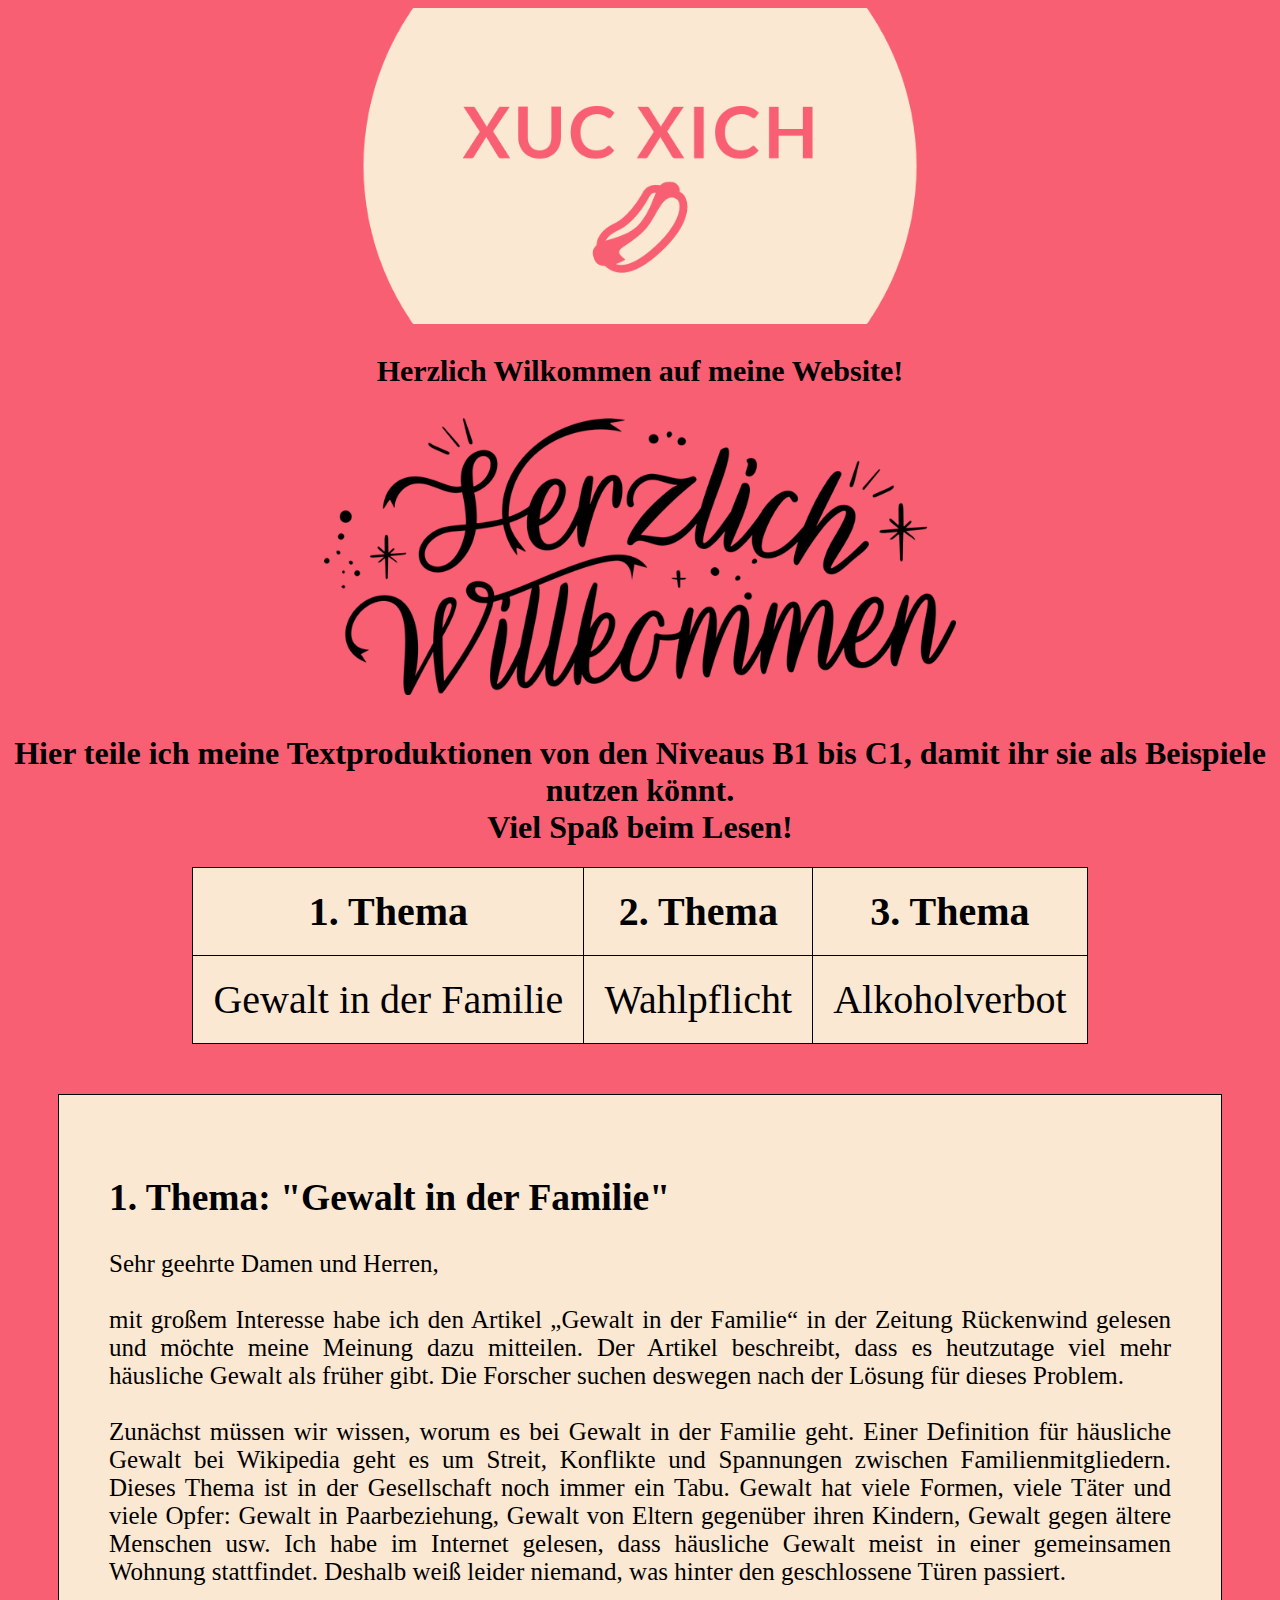
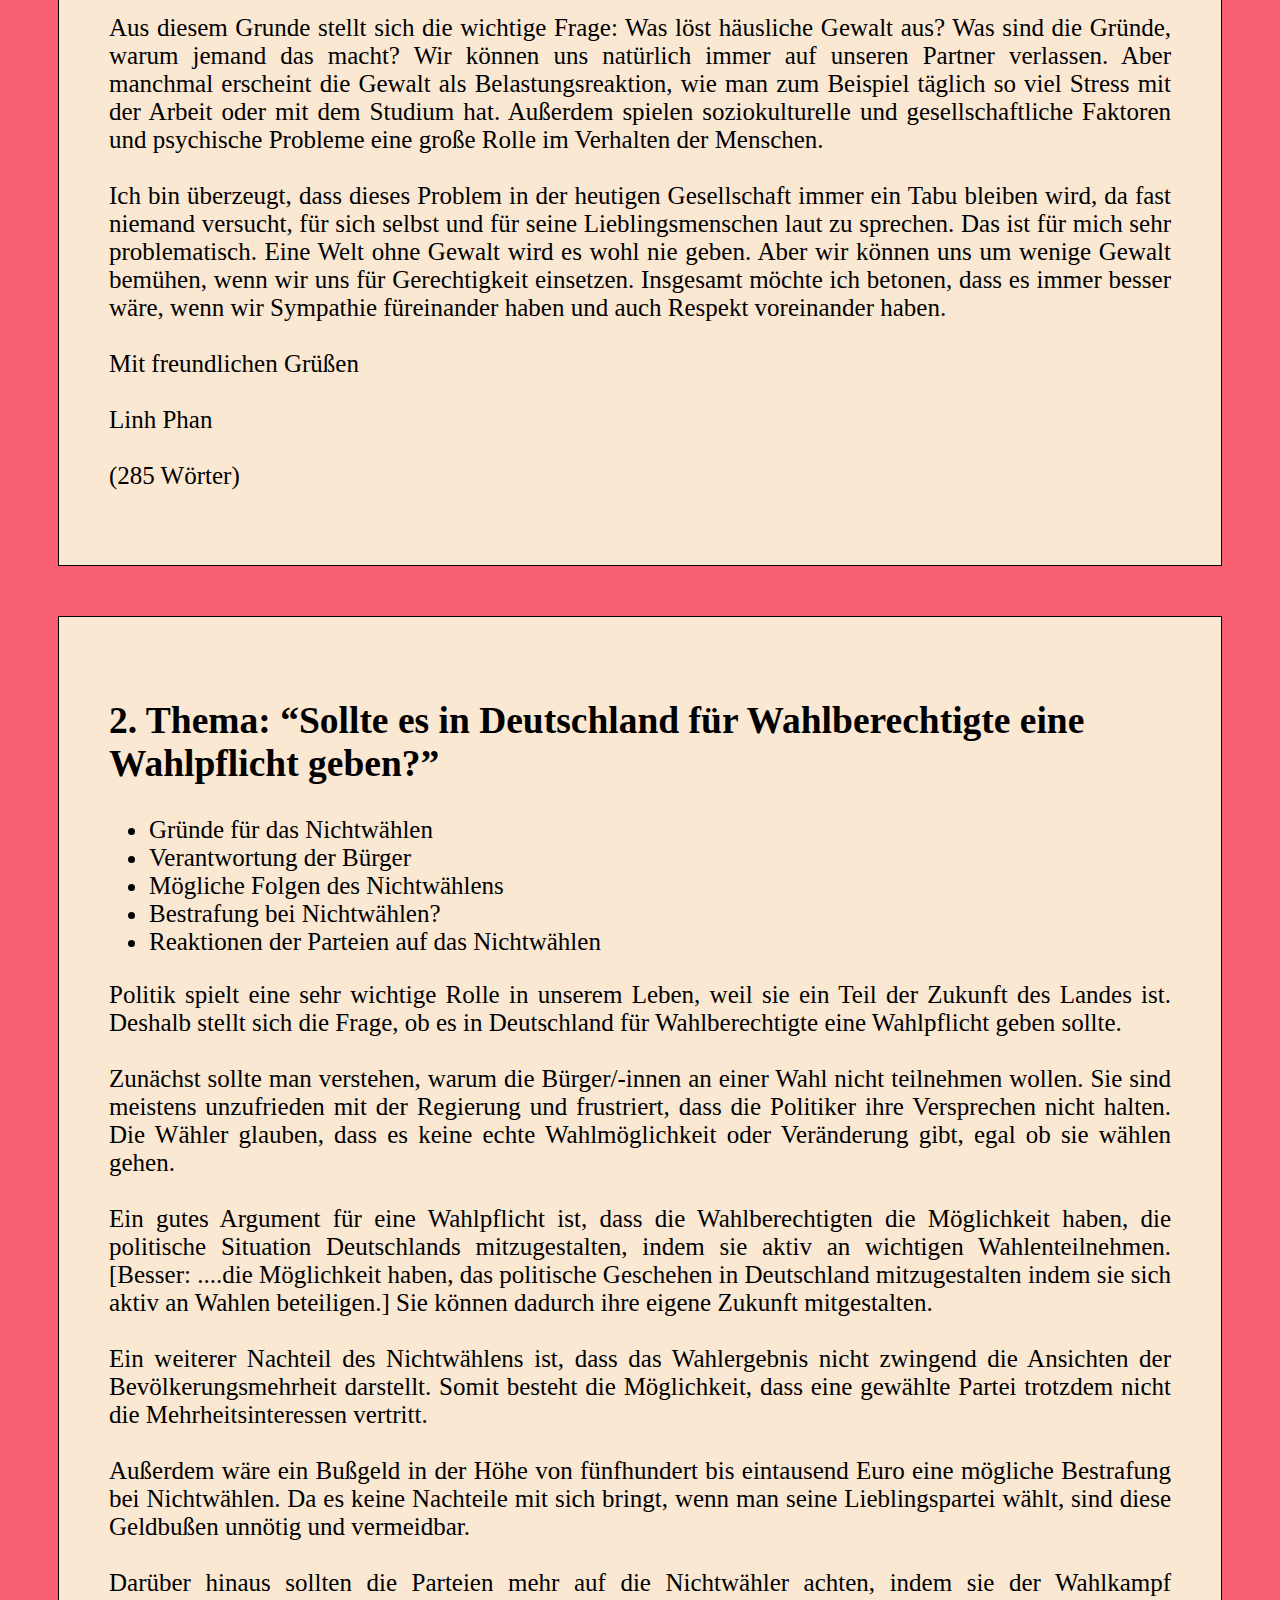
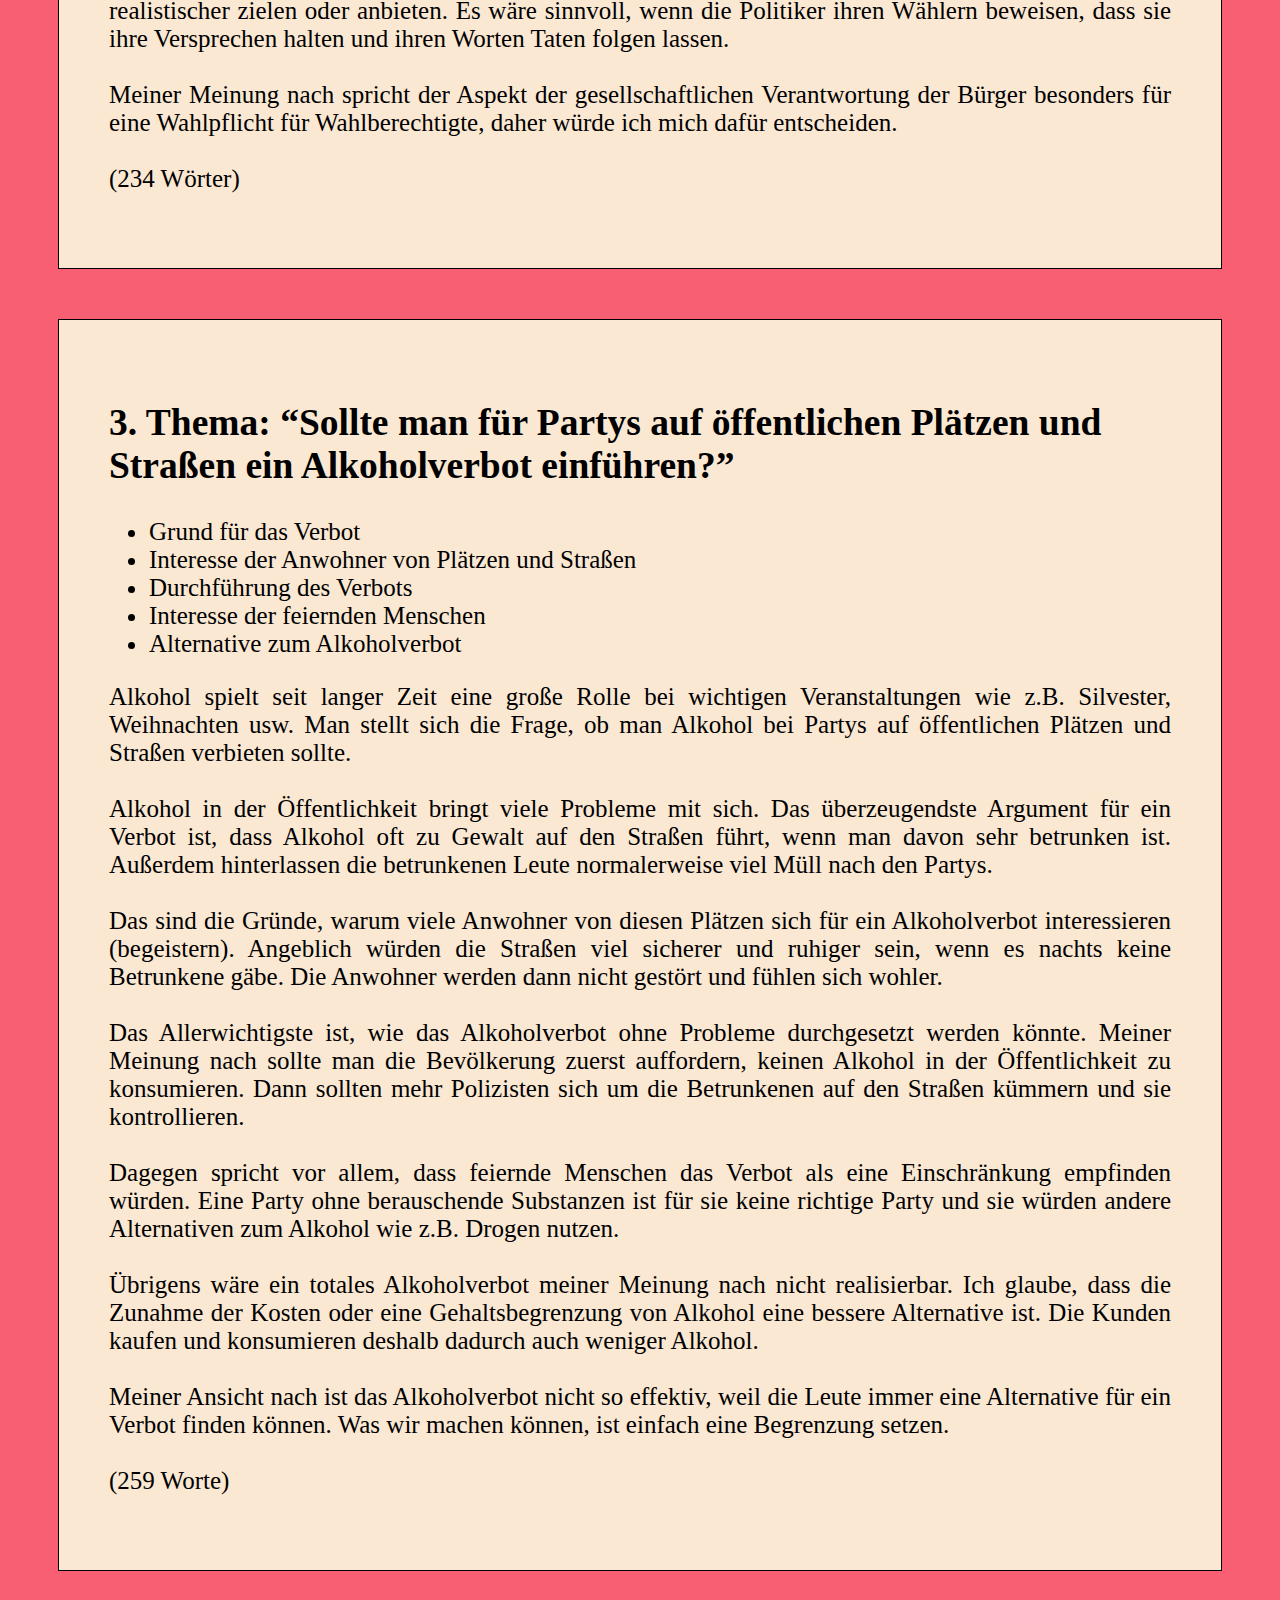
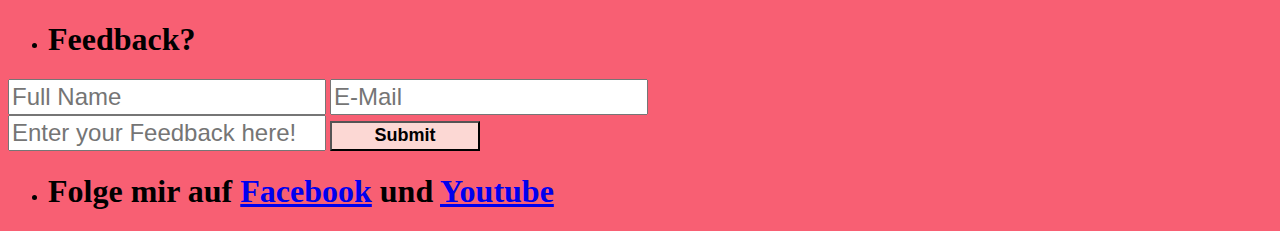
==== commit 30b36ff7: "Add files via upload" ====
--- a/index.html
+++ b/index.html
@@ -1,21 +1,21 @@
 <!DOCTYPE html>
 <html lang="en">
 <head>
-    <title><img src="logo.png" alt="Logo Xuc Xich"></title>
+    <title>xxd</title>
     <link rel="stylesheet" href="style.css">
 
     <style>
         body {
-            background-color: #FDF6F0;
+            background-color: #f85f73;
         }
     </style>
 </head>
 <body>
-    <div id="xxd"><h1>XÚC XÍCH ĐỨC</h1></div>
+    <img src="logo.png" alt="Logo Xuc Xich" max-width="100%" class="center">
 
     <h3 style="text-align: center; font-size: 30px;">Herzlich Wilkommen auf meine Website!</h3>
 
-    <img src="herzlich wilkommen.png" alt="HERZLICH WILKOMMEN" width="1000" class="center">
+    <img src="herzlich wilkommen.png" alt="HERZLICH WILKOMMEN" width="500" class="center">
     <br>
     <h1 style="text-align: center;">Hier teile ich meine Textproduktionen von den Niveaus B1 bis C1, damit ihr sie als Beispiele nutzen könnt. 
         <br>
@@ -125,6 +125,6 @@
         <button>Submit</button>
     </form>
     
-    <ul><li><h1>Folge mir auf <a href="https://facebook.com/junnie.vn">Facebook</a></h1></li></ul>
+    <ul><li><h1>Folge mir auf <a href="https://facebook.com/junnie.vn">Facebook</a> und <a href="https://www.youtube.com/channel/UCLuoHLAuoGK2N0dLY-Dbz4A">Youtube</a></h1></li></ul>
 </body>
 </html>--- a/style.css
+++ b/style.css
@@ -1,17 +1,6 @@
-div[id="xxd"] {
-    border: 5px solid black;
-    border-radius: 10px;
-    background-color: #FCD8D4;
-    text-align: center;
-    text-shadow: salmon;
-    font-size: 30px;
-    font-family: 'Times New Roman', Times, serif;
-
-}
-
 div[id="thema"] {
     border: 1px solid black;
-    background-color: #F8E2CF;
+    background-color: #fbe8d3;
     font-size: 25px;
     font-family: 'Times New Roman', Times, serif;
     margin: 50px;
@@ -27,7 +16,7 @@
     font-size: 40px;
     margin-left: auto;
     margin-right: auto;
-    background-color: #F5C6AA;
+    background-color: #fbe8d3;
 }
 
 p {
